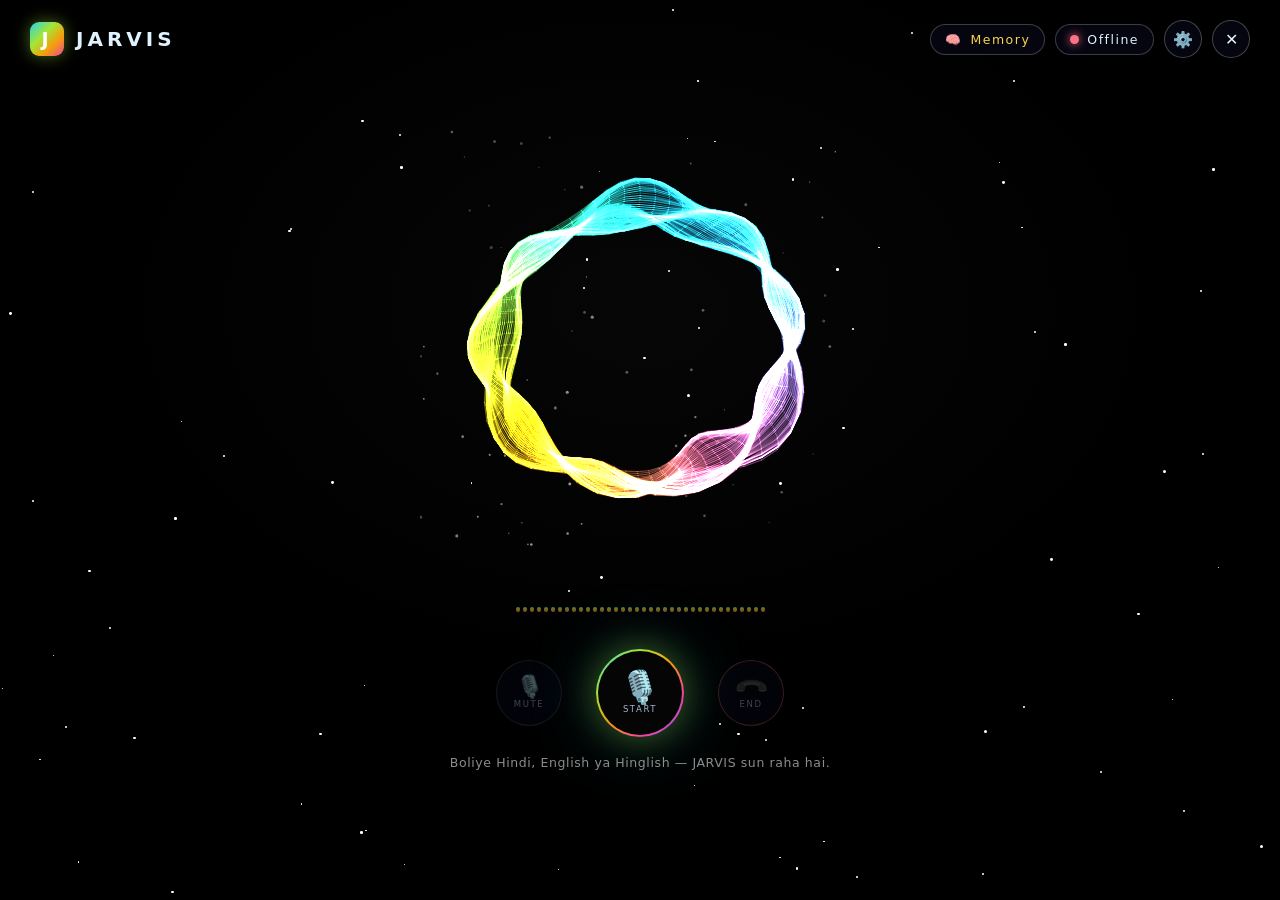
==== dashboard/index.html @ fa6c956c "JARVIS v3.16.0 - Project structure reorganised to the Mark LVI layout (user request): code split int" ====
<!DOCTYPE html>
<html lang="en">
<head>
<meta charset="UTF-8">
<meta name="viewport" content="width=device-width, initial-scale=1.0">
<title>JARVIS AI — Voice Companion</title>
<link rel="icon" href="data:image/svg+xml,%3Csvg xmlns='http://www.w3.org/2000/svg' viewBox='0 0 64 64'%3E%3Ccircle cx='32' cy='32' r='30' fill='%230ea5e9'/%3E%3Ctext x='32' y='44' font-size='34' font-family='Arial' font-weight='bold' fill='white' text-anchor='middle'%3EJ%3C/text%3E%3C/svg%3E">
<link rel="stylesheet" href="/static/styles.css">
</head>
<body data-state="idle">

  <div class="bg-glow bg-glow-a"></div>
  <div class="bg-glow bg-glow-b"></div>
  <div class="stars" id="stars"></div>
  <div class="frame"><i class="fc tl"></i><i class="fc tr"></i><i class="fc bl"></i><i class="fc br"></i></div>

  <header class="topbar">
    <div class="brand">
      <span class="logo">J</span> JARVIS
    </div>
    <div class="top-right">
      <div class="conn mem" id="memPill" title="JARVIS ki yaaddaasht">🧠 <span id="memText">Memory</span></div>
      <div class="conn" id="connPill">
        <span class="conn-dot" id="connDot"></span>
        <span id="connText">Offline</span>
      </div>
      <button class="icon-btn" id="btnSettings" title="Settings">⚙️</button>
      <button class="icon-btn" id="btnExit" title="JARVIS band karein">✕</button>
    </div>
  </header>

  <main class="stage">
    <div class="sidewave left" id="swLeft"></div>
    <div class="sidewave right" id="swRight"></div>

    <!-- Neon energy orb (no face in this theme) -->
    <div class="orb-wrap" id="orbWrap">
      <canvas id="pcanvas" width="440" height="440"></canvas>
      <div class="ring ring-1"></div>
      <div class="ring ring-2"></div>
      <div class="ring ring-3"></div>
      <div class="orb" id="orb">
        <div class="core"></div>
        <div class="face">
          <div class="eyes">
            <div class="eye eye-left"><div class="pupil"></div></div>
            <div class="eye eye-right"><div class="pupil"></div></div>
          </div>
          <div class="cheek cheek-left"></div>
          <div class="cheek cheek-right"></div>
          <div class="nose"></div>
          <div class="mouth" id="mouth">
            <div class="smile"></div>
            <span></span><span></span><span></span><span></span><span></span>
          </div>
        </div>
      </div>
    </div>

    <div class="status" id="statusText">JARVIS taiyaar hai</div>
    <div class="voice-line" id="voiceLine"></div>
    <div class="wave" id="wave"><i></i><i></i><i></i><i></i><i></i><i></i><i></i><i></i><i></i><i></i><i></i><i></i></div>

    <!-- Controls: voice-only experience, no chat box anywhere -->
    <div class="controls">
      <button id="btnMute" class="btn cbtn btn-mute" disabled><span class="ic">🎙️</span><span class="cap">MUTE</span></button>
      <button id="btnStart" class="btn cbtn btn-start"><span class="ic">🎙️</span><span class="cap">START</span></button>
      <button id="btnEnd" class="btn cbtn btn-end" disabled><span class="ic">📞</span><span class="cap">END</span></button>
    </div>
    <div class="floor"><i></i><i></i><i></i></div>

    <p class="hint">Boliye Hindi, English ya Hinglish — JARVIS sun raha hai.</p>
  </main>

<!-- Settings drawer: memory controls live here (voice stays the interface) -->
<aside class="drawer" id="drawer" aria-hidden="true">
  <div class="drawer-head">
    <div class="drawer-title">⚙️ JARVIS Settings</div>
    <button class="icon-btn" id="btnCloseDrawer" title="Band karein">✕</button>
  </div>

  <label class="row">
    <span>🧠 Yaaddaasht (Memory)</span>
    <input type="checkbox" id="setMemory">
  </label>
  <p class="note">On ho to JARVIS baatein yaad rakhega aur agli baar wahi se baat aage badhayega.</p>

  <label class="row">
    <span>💬 Khud baat shuru kare (Proactive)</span>
    <input type="checkbox" id="setProactive">
  </label>
  <label class="row">
    <span>Khamoshi ke baad (minute)</span>
    <select id="setInactivity">
      <option value="60">1</option>
      <option value="120">2</option>
      <option value="300">5</option>
      <option value="600">10</option>
    </select>
  </label>
  <label class="row">
    <span>🔍 Web search (jawab thoda slow hoga)</span>
    <input type="checkbox" id="setWebSearch">
  </label>
  <label class="row">
    <span>🧑‍🎤 Push-to-Talk (Ctrl+Space dabakar rakho, tabhi mic khulega)</span>
    <input type="checkbox" id="setPTT">
  </label>
  <label class="row">
    <span>🎙️ Microphone chuno</span>
    <select id="setMicDevice"><option value="">Default mic</option></select>
  </label>
  <label class="row">
    <span>🔊 Speaker chuno</span>
    <select id="setSpeakerDevice"><option value="">Default speaker</option></select>
  </label>
  <label class="row">
    <span>⚡ Reply ki speed</span>
    <select id="setReplySpeed">
      <option value="fast">Tez jawab</option>
      <option value="patient">Araam se — beech me nahi kaategi</option>
    </select>
  </label>
  <label class="row">
    <span>Shanti ka samay (Quiet hours)</span>
    <span class="quiet">
      <input type="time" id="setQuietStart"> – <input type="time" id="setQuietEnd">
    </span>
  </label>

  <div class="drawer-title small">📊 Diagnostics (live haal)</div>
  <pre id="diagBox" class="mem-empty" style="white-space:pre-wrap;text-align:left">…</pre>

  <div class="drawer-title small">Yaad rakhi baatein</div>
  <div id="memList" class="mem-list"></div>
  <button class="btn btn-end wide" id="btnClearMem">🗑️ Sab yaadein mita do</button>
  <p class="note">Password aur API key kabhi yaad nahi rakhi jati.</p>
</aside>
<div class="scrim" id="scrim"></div>

<script src="/static/app.js"></script>
<script src="/static/particles.js"></script>
<script src="/static/flow.js"></script>
</body>
</html>
---- static/styles.css ----
/* MAYERA "NEON ORB" theme - built from the user's reference design:
   a swirling blue/purple energy orb with NO text inside, dotted side
   waves, a waveform strip, circular call buttons and a neon frame.
   The robotic face (.face) is intentionally hidden in this theme. */

* { margin: 0; padding: 0; box-sizing: border-box; }

:root {
  --ink: #02020a;
  --cyan: #22d3ee;
  --sky: #38bdf8;
  --violet: #a855f7;
  --magenta: #ec4899;
  --mouth: 6px;
  --energy: 0;
}

html, body { height: 100%; }

body {
  font-family: "Segoe UI", system-ui, -apple-system, sans-serif;
  background:
    radial-gradient(1000px 640px at 50% 30%, #0a1030 0%, var(--ink) 60%, #010108 100%);
  color: #e0f2fe;
  overflow: hidden;
  display: flex;
  flex-direction: column;
}

.bg-glow { position: fixed; border-radius: 50%; filter: blur(130px); opacity: .3; pointer-events: none; }
.bg-glow-a { width: 520px; height: 520px; background: #1d4ed8; top: -180px; left: -120px; }
.bg-glow-b { width: 560px; height: 560px; background: #7e22ce; bottom: -220px; right: -140px; }

.stars { position: fixed; inset: 0; pointer-events: none; z-index: 0; }
.stars span { position: absolute; border-radius: 50%; background: #bae6fd; animation: twinkle 4s ease-in-out infinite; }
@keyframes twinkle { 0%,100% { opacity: .08; } 50% { opacity: .7; } }

/* neon window frame with glowing corners */
.frame { position: fixed; inset: 10px; border: 1px solid rgba(168,85,247,.30); border-radius: 20px; pointer-events: none; z-index: 6; }
.frame .fc { position: absolute; width: 110px; height: 110px; }
.frame .tl { top: -2px; left: -2px; border-top: 3px solid var(--cyan); border-left: 3px solid var(--violet); border-top-left-radius: 20px; filter: drop-shadow(0 0 7px rgba(34,211,238,.8)); }
.frame .tr { top: -2px; right: -2px; border-top: 3px solid var(--magenta); border-right: 3px solid var(--cyan); border-top-right-radius: 20px; filter: drop-shadow(0 0 7px rgba(236,72,153,.8)); }
.frame .bl { bottom: -2px; left: -2px; border-bottom: 3px solid var(--magenta); border-left: 3px solid var(--cyan); border-bottom-left-radius: 20px; filter: drop-shadow(0 0 7px rgba(236,72,153,.8)); }
.frame .br { bottom: -2px; right: -2px; border-bottom: 3px solid var(--cyan); border-right: 3px solid var(--violet); border-bottom-right-radius: 20px; filter: drop-shadow(0 0 7px rgba(34,211,238,.8)); }

/* top bar */
.topbar { display: flex; justify-content: space-between; align-items: center; padding: 20px 30px; z-index: 2; }
.brand { font-size: 20px; font-weight: 600; letter-spacing: 4px; display: flex; align-items: center; }
.logo {
  display: inline-grid; place-items: center; width: 34px; height: 34px;
  border-radius: 9px; margin-right: 12px; font-size: 19px; font-weight: 800; color: #fff;
  background: linear-gradient(135deg, var(--magenta), #8b5cf6 55%, var(--cyan));
  box-shadow: 0 0 16px rgba(168,85,247,.65);
}
.brand-mark, .brand-ai { display: none; }
.top-right { display: flex; align-items: center; gap: 10px; }
.conn {
  display: flex; align-items: center; gap: 8px;
  padding: 7px 14px; border: 1px solid rgba(168,85,247,.35); border-radius: 999px;
  background: rgba(10,10,30,.55); backdrop-filter: blur(8px);
  font-size: 12.5px; letter-spacing: 1.5px;
}
.conn.mem { color: #f0abfc; }
.conn-dot { width: 9px; height: 9px; border-radius: 50%; background: #64748b; }
.conn-dot.on { background: #34d399; box-shadow: 0 0 10px #34d399; }
.conn-dot.busy { background: #fbbf24; box-shadow: 0 0 10px #fbbf24; }
.conn-dot.err { background: #fb7185; box-shadow: 0 0 10px #fb7185; }
.icon-btn {
  width: 38px; height: 38px; border-radius: 50%; cursor: pointer;
  border: 1px solid rgba(168,85,247,.4); background: rgba(10,10,30,.55);
  color: #e0f2fe; font-size: 16px; transition: all .2s ease;
}
.icon-btn:hover { border-color: var(--cyan); box-shadow: 0 0 12px rgba(34,211,238,.5); }

/* stage */
.stage { position: relative; flex: 1; display: flex; flex-direction: column; align-items: center; justify-content: center; gap: 18px; z-index: 2; padding-bottom: 22px; }

/* dotted side waves (dots generated by app.js) */
.sidewave { position: absolute; top: 4%; width: 31%; height: 48%; pointer-events: none; z-index: 0; }
.sidewave.left { left: 0; }
.sidewave.right { right: 0; }
.sidewave span { position: absolute; border-radius: 50%; animation: swPulse 2.8s ease-in-out infinite; box-shadow: 0 0 6px currentColor; }
@keyframes swPulse { 0%,100% { opacity: .35; } 50% { opacity: 1; } }

/* ---- the neon orb ---- */
.orb-wrap { position: relative; width: 360px; height: 360px; display: grid; place-items: center; z-index: 1; }
.orb-wrap::after {  /* glowing pedestal under the orb */
  content: ""; position: absolute; bottom: 0; left: 50%; transform: translateX(-50%);
  width: 250px; height: 46px; border-radius: 50%;
  border: 2px solid rgba(168,85,247,.55);
  background: radial-gradient(ellipse, rgba(59,130,246,.30), transparent 70%);
  box-shadow: 0 0 34px rgba(139,92,246,.5), inset 0 0 24px rgba(59,130,246,.35);
}
.ring { position: absolute; border-radius: 50%; border: 3px solid transparent; }
.ring-1 { width: 318px; height: 318px; border-top-color: rgba(56,189,248,.9); border-right-color: rgba(56,189,248,.25); animation: spin 16s linear infinite; }
.ring-2 { width: 352px; height: 352px; border-bottom-color: rgba(217,70,239,.85); border-left-color: rgba(217,70,239,.22); animation: spin 22s linear infinite reverse; }
.ring-3 { width: 388px; height: 388px; border-top-color: rgba(139,92,246,.5); border-left-color: rgba(139,92,246,.16); animation: spin 32s linear infinite; }
@keyframes spin { to { transform: rotate(360deg); } }
@keyframes spinRev { to { transform: rotate(-360deg); } }

.orb {
  position: relative; overflow: hidden;
  width: 252px; height: 252px; border-radius: 50%;
  background: radial-gradient(circle at 50% 50%, #0a1030 0%, #05081c 60%, #02040f 100%);
  box-shadow:
    0 0 55px rgba(59,130,246,.5),
    0 0 130px rgba(168,85,247,.4),
    inset 0 0 40px rgba(34,211,238,.25);
  transform: scale(calc(1 + var(--energy) * 0.05));
  transition: box-shadow .3s ease;
}
.orb::before {  /* plasma swirl A */
  content: ""; position: absolute; inset: -30%; border-radius: 50%;
  background: conic-gradient(from 0deg, transparent 0 8%, rgba(56,189,248,.85) 16%, transparent 27%, rgba(168,85,247,.9) 43%, transparent 56%, rgba(236,72,153,.8) 69%, transparent 81%, rgba(56,189,248,.7) 93%, transparent 100%);
  filter: blur(15px);
  animation: spin 10s linear infinite;
}
.orb::after {   /* plasma swirl B, counter-rotating */
  content: ""; position: absolute; inset: -30%; border-radius: 50%;
  background: conic-gradient(from 180deg, transparent 0 12%, rgba(34,211,238,.6) 25%, transparent 39%, rgba(147,51,234,.75) 59%, transparent 75%, rgba(59,130,246,.6) 89%, transparent 100%);
  filter: blur(21px);
  animation: spinRev 15s linear infinite;
}
.core {  /* the dark, empty centre - deliberately NO text here */
  position: absolute; inset: 15%; border-radius: 50%; z-index: 2;
  background: radial-gradient(circle, rgba(1,3,12,.96) 0%, rgba(1,3,12,.72) 52%, rgba(1,3,12,0) 78%);
}
.face { display: none; }

body[data-state="listening"] .orb { box-shadow: 0 0 65px rgba(34,211,238,.65), 0 0 140px rgba(59,130,246,.4), inset 0 0 46px rgba(34,211,238,.35); }
body[data-state="speaking"] .orb { box-shadow: 0 0 75px rgba(217,70,239,.7), 0 0 160px rgba(168,85,247,.5), inset 0 0 46px rgba(217,70,239,.35); }
body[data-state="speaking"] .orb::before { animation-duration: 3.4s; }
body[data-state="speaking"] .orb::after { animation-duration: 5s; }
body[data-state="thinking"] .orb { animation: thinkPulse 2.2s ease-in-out infinite; }
@keyframes thinkPulse { 0%,100% { transform: scale(1); } 50% { transform: scale(1.03); } }
body[data-state="error"] .orb { box-shadow: 0 0 60px rgba(251,113,133,.6), inset 0 0 40px rgba(251,113,133,.3); }

/* status + waveform strip */
.status { order: 2; font-size: 15.5px; letter-spacing: 3px; color: #bae6fd; text-align: center; text-shadow: 0 0 14px rgba(56,189,248,.55); min-height: 22px; max-width: min(92vw, 760px); z-index: 1; }
.wave { order: 3; display: flex; gap: 3px; align-items: center; justify-content: center; width: min(700px, 88vw); height: 42px; z-index: 1; }
.wave i {
  flex: 1; max-width: 4px; height: 5px; border-radius: 2px; opacity: .55;
  background: linear-gradient(180deg, #67e8f9, #818cf8, #e879f9);
}
body[data-state="listening"] .wave i, body[data-state="speaking"] .wave i { animation: waveB .9s ease-in-out infinite; opacity: 1; }
@keyframes waveB { 0%,100% { height: 6px; } 50% { height: 34px; } }

/* circular call controls */
.controls { order: 4; display: flex; gap: 34px; align-items: center; justify-content: center; z-index: 1; }
.btn { font-family: inherit; }
.controls .cbtn {
  width: 66px; height: 66px; border-radius: 50%; cursor: pointer;
  display: flex; flex-direction: column; align-items: center; justify-content: center; gap: 1px;
  border: 1px solid rgba(255,255,255,.22); color: #e0f2fe;
  background: rgba(10,12,34,.72); backdrop-filter: blur(8px);
  transition: all .2s ease; padding: 0;
}
.controls .cbtn .ic { font-size: 22px; line-height: 1; }
.controls .cbtn .cap { font-size: 8.5px; letter-spacing: 1.6px; color: #a5b4cf; }
.controls .cbtn:disabled { opacity: .38; cursor: not-allowed; }
.controls .btn-start {
  width: 88px; height: 88px;
  border: 2px solid transparent;
  background: linear-gradient(#0b1030, #0b1030) padding-box, linear-gradient(135deg, var(--cyan), var(--violet), var(--magenta)) border-box;
  box-shadow: 0 0 34px rgba(59,130,246,.55), 0 0 70px rgba(168,85,247,.35);
}
.controls .btn-start .ic { font-size: 32px; }
.controls .btn-start:hover:not(:disabled) { transform: translateY(-2px); box-shadow: 0 0 44px rgba(59,130,246,.75), 0 0 90px rgba(236,72,153,.4); }
.controls .btn-mute:hover:not(:disabled), .controls .btn-end:hover:not(:disabled) { transform: translateY(-2px); border-color: var(--cyan); }
.controls .btn-mute.active { border-color: #ef4444; box-shadow: 0 0 18px rgba(239,68,68,.5); }
.controls .btn-end { border-color: rgba(248,113,113,.6); }
.controls .btn-end .ic { transform: rotate(135deg); display: inline-block; }

/* glowing floor rings */
.floor { order: 5; position: relative; width: min(680px, 90vw); height: 92px; margin-top: -4px; z-index: 0; }
.floor i { position: absolute; left: 50%; top: 50%; transform: translate(-50%, -50%); border-radius: 50%; border: 2px solid; }
.floor i:nth-child(1) { width: 100%; height: 100%; border-color: rgba(59,130,246,.35); }
.floor i:nth-child(2) { width: 76%; height: 68%; border-color: rgba(168,85,247,.5); box-shadow: 0 0 24px rgba(168,85,247,.3); }
.floor i:nth-child(3) { width: 52%; height: 44%; border-color: rgba(34,211,238,.55); box-shadow: 0 0 30px rgba(34,211,238,.4); }

.hint { order: 6; color: #7d8fb3; font-size: 12.5px; letter-spacing: .6px; z-index: 1; }

/* settings drawer (neon skin, same behaviour) */
.drawer {
  position: fixed; top: 0; right: 0; height: 100%; width: min(360px, 92vw);
  background: rgba(4,4,18,.95); backdrop-filter: blur(16px);
  border-left: 1px solid rgba(168,85,247,.35);
  transform: translateX(105%); transition: transform .35s ease;
  z-index: 20; padding: 22px; overflow-y: auto;
  display: flex; flex-direction: column; gap: 14px;
}
.drawer.open { transform: translateX(0); }
.drawer-head { display: flex; justify-content: space-between; align-items: center; }
.drawer-title { font-size: 17px; font-weight: 700; letter-spacing: 1.5px; }
.drawer-title.small { font-size: 14px; margin-top: 10px; color: #f0abfc; }
.drawer .row { display: flex; justify-content: space-between; align-items: center; gap: 12px; font-size: 14.5px; padding: 10px 12px; border: 1px solid rgba(168,85,247,.22); border-radius: 12px; background: rgba(15,15,40,.6); cursor: pointer; }
.drawer input[type="checkbox"] { width: 20px; height: 20px; accent-color: #a855f7; cursor: pointer; }
.drawer select, .drawer input[type="time"] { background: #0b0620; color: #e0f2fe; border: 1px solid rgba(168,85,247,.35); border-radius: 8px; padding: 6px 8px; font-size: 14px; }
.drawer .quiet { display: flex; align-items: center; gap: 6px; }
.drawer .note { font-size: 12.5px; color: #7d8fb3; line-height: 1.45; margin-top: -6px; }
.mem-list { display: flex; flex-direction: column; gap: 8px; }
.mem-item { display: flex; justify-content: space-between; align-items: center; gap: 10px; padding: 9px 12px; border-radius: 10px; font-size: 13.5px; line-height: 1.4; background: rgba(30,20,70,.5); border: 1px solid rgba(168,85,247,.2); }
.mem-item button { flex: none; cursor: pointer; border: none; border-radius: 8px; background: rgba(127,29,29,.85); color: #fecaca; padding: 5px 9px; font-size: 12px; }
.mem-empty { font-size: 13.5px; color: #7d8fb3; }
.btn.wide { width: 100%; padding: 13px; border-radius: 999px; border: 1px solid rgba(248,113,113,.5); background: rgba(30,10,20,.6); color: #fecaca; cursor: pointer; letter-spacing: 1px; }
.scrim { position: fixed; inset: 0; background: rgba(0,0,0,.6); opacity: 0; pointer-events: none; transition: opacity .3s ease; z-index: 15; }
.scrim.show { opacity: 1; pointer-events: auto; }

@media (max-width: 700px) {
  .sidewave { display: none; }
  .orb-wrap { width: 300px; height: 300px; }
  .ring-1 { width: 266px; height: 266px; } .ring-2 { width: 294px; height: 294px; } .ring-3 { width: 322px; height: 322px; }
  .orb { width: 212px; height: 212px; }
  .frame { inset: 6px; }
  .frame .fc { width: 70px; height: 70px; }
}


/* ===== THEME 14: RAINBOW FLOW (user's photo wala style) =====
   Pure black stage, flowing rainbow lines (flow.js), NO centre
   status text - instead a GREEN LINE glows in its place whenever
   JARVIS is live (listening / thinking / speaking). Red = error. */
:root { --fl-on: 1; }
body { background: radial-gradient(900px 620px at 50% 34%, #060607 0%, #000000 62%, #000000 100%); }
#pcanvas { position: absolute; width: 440px; height: 440px; left: 50%; top: 44%; transform: translate(-50%, -50%); z-index: 1; pointer-events: none; }
.orb, .ring, .core, .face { display: none !important; }
.orb-wrap::after { display: none; }
.bg-glow { display: none; }
.frame { display: none; }
.sidewave { display: none; }
.floor { display: none; }
.stars span { background: #ffffff; }
.logo { background: linear-gradient(135deg, #22d3ee, #a3e635 38%, #f59e0b 68%, #ec4899); box-shadow: 0 0 16px rgba(163,230,53,.45); }
.conn { border-color: rgba(255,255,255,.22); }
.conn.mem { color: #fcd34d; }
.icon-btn { border-color: rgba(255,255,255,.25); }
.icon-btn:hover { border-color: #a3e635; box-shadow: 0 0 12px rgba(163,230,53,.5); }
/* user bola: beech wala "Sun raha hu" text hide karo */
.status { display: none !important; }
/* uski jagah: GREEN LINE */
.voice-line {
  order: 2; z-index: 1; width: 180px; height: 4px; border-radius: 999px;
  margin-top: 2px;
  background: linear-gradient(90deg, rgba(34,255,136,0), #22ff88 28%, #c9ffe0 50%, #22ff88 72%, rgba(34,255,136,0));
  box-shadow: 0 0 16px rgba(34,255,136,.85), 0 0 42px rgba(34,255,136,.4);
  opacity: 0; transform: scaleX(.6);
  transition: opacity .35s ease, transform .35s ease;
}
body[data-state="listening"] .voice-line,
body[data-state="thinking"] .voice-line,
body[data-state="speaking"] .voice-line,
body[data-state="connecting"] .voice-line {
  opacity: 1; transform: scaleX(1);
  animation: linePulse 1.6s ease-in-out infinite;
}
body[data-state="speaking"] .voice-line { animation-duration: .7s; }
body[data-state="error"] .voice-line {
  opacity: 1; transform: scaleX(1); animation: none;
  background: linear-gradient(90deg, rgba(251,113,133,0), #fb7185 30%, #fecdd3 50%, #fb7185 70%, rgba(251,113,133,0));
  box-shadow: 0 0 16px rgba(251,113,133,.85), 0 0 42px rgba(251,113,133,.4);
}
@keyframes linePulse {
  0%, 100% { transform: scaleX(.78); filter: brightness(.85); }
  50% { transform: scaleX(1); filter: brightness(1.25); }
}
.wave i { background: linear-gradient(180deg, #67e8f9, #a3e635, #f59e0b, #f472b6); }
.controls .btn-start { background: linear-gradient(#050505, #050505) padding-box, linear-gradient(135deg, #22d3ee, #a3e635, #f59e0b, #ec4899, #8b5cf6) border-box; box-shadow: 0 0 34px rgba(163,230,53,.35), 0 0 70px rgba(34,211,238,.25); }
.hint { color: rgba(255,255,255,.55); text-shadow: none; }
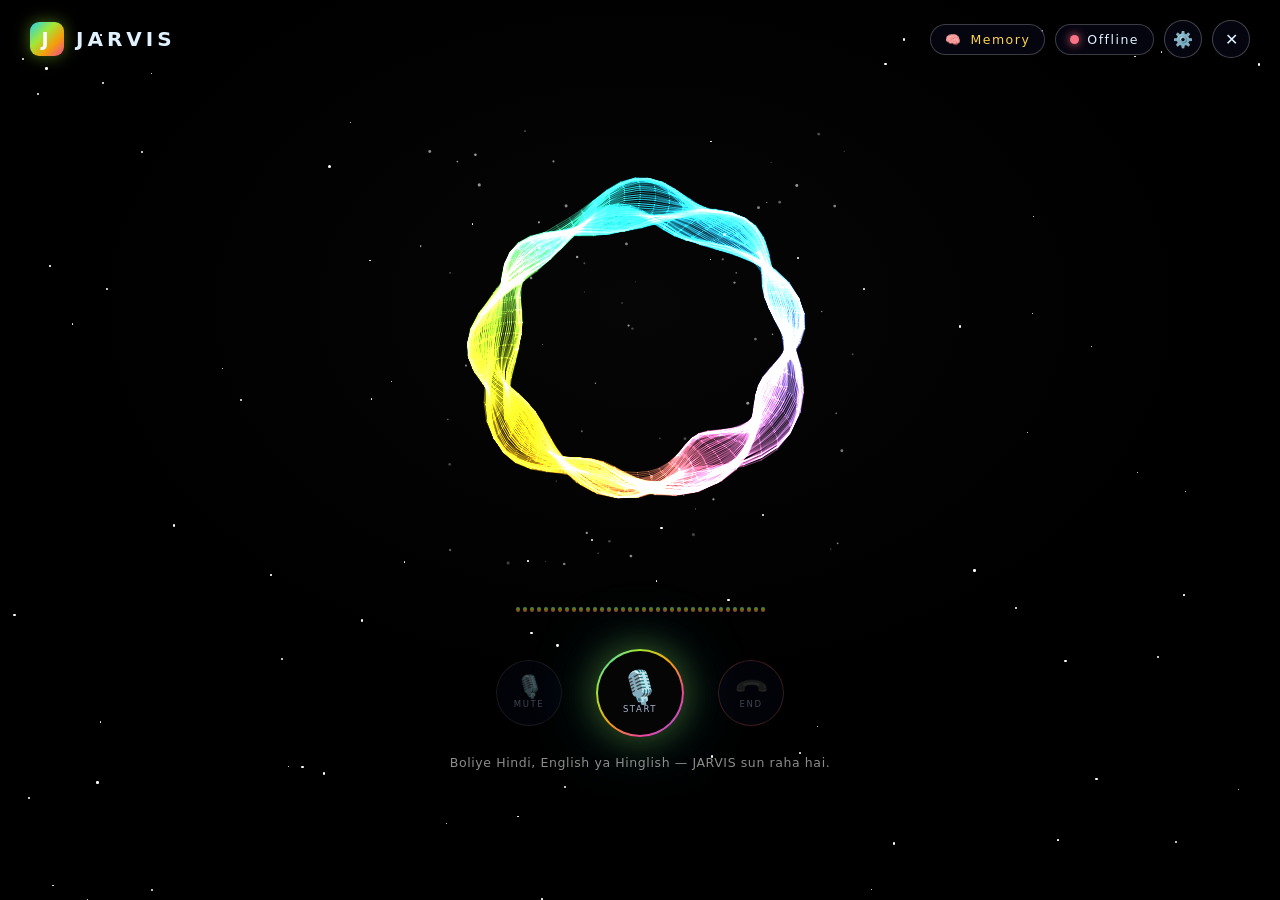
==== commit ee8e5ebf: "JARVIS v3.17.0 - Mark LVI port pack (user chose A; adapted from Mark LVI by FatihMakes, CC BY-NC 4.0" ====
--- a/dashboard/index.html
+++ b/dashboard/index.html
@@ -138,6 +138,17 @@
 </aside>
 <div class="scrim" id="scrim"></div>
 
+<!-- Confirmation card (v3.17): only the user's own tap here can
+     approve a gated action - the model cannot press this. -->
+<div id="confirmBox" style="display:none;position:fixed;inset:0;background:rgba(0,0,0,.72);z-index:60;align-items:center;justify-content:center">
+  <div style="background:#12141c;border:1px solid #2b3040;border-radius:14px;padding:22px;max-width:340px;width:88%;text-align:center;color:#e8eaf2;font-family:inherit">
+    <div style="font-size:30px">⚠️</div>
+    <p id="confirmText" style="margin:10px 0 18px;line-height:1.5"></p>
+    <button id="confirmYes" style="background:#1f9d55;color:#fff;border:0;border-radius:9px;padding:10px 22px;margin-right:10px;cursor:pointer;font-size:15px">Haan, kar do</button>
+    <button id="confirmNo" style="background:#3a3f4f;color:#fff;border:0;border-radius:9px;padding:10px 22px;cursor:pointer;font-size:15px">Nahi</button>
+  </div>
+</div>
+
 <script src="/static/app.js"></script>
 <script src="/static/particles.js"></script>
 <script src="/static/flow.js"></script>
